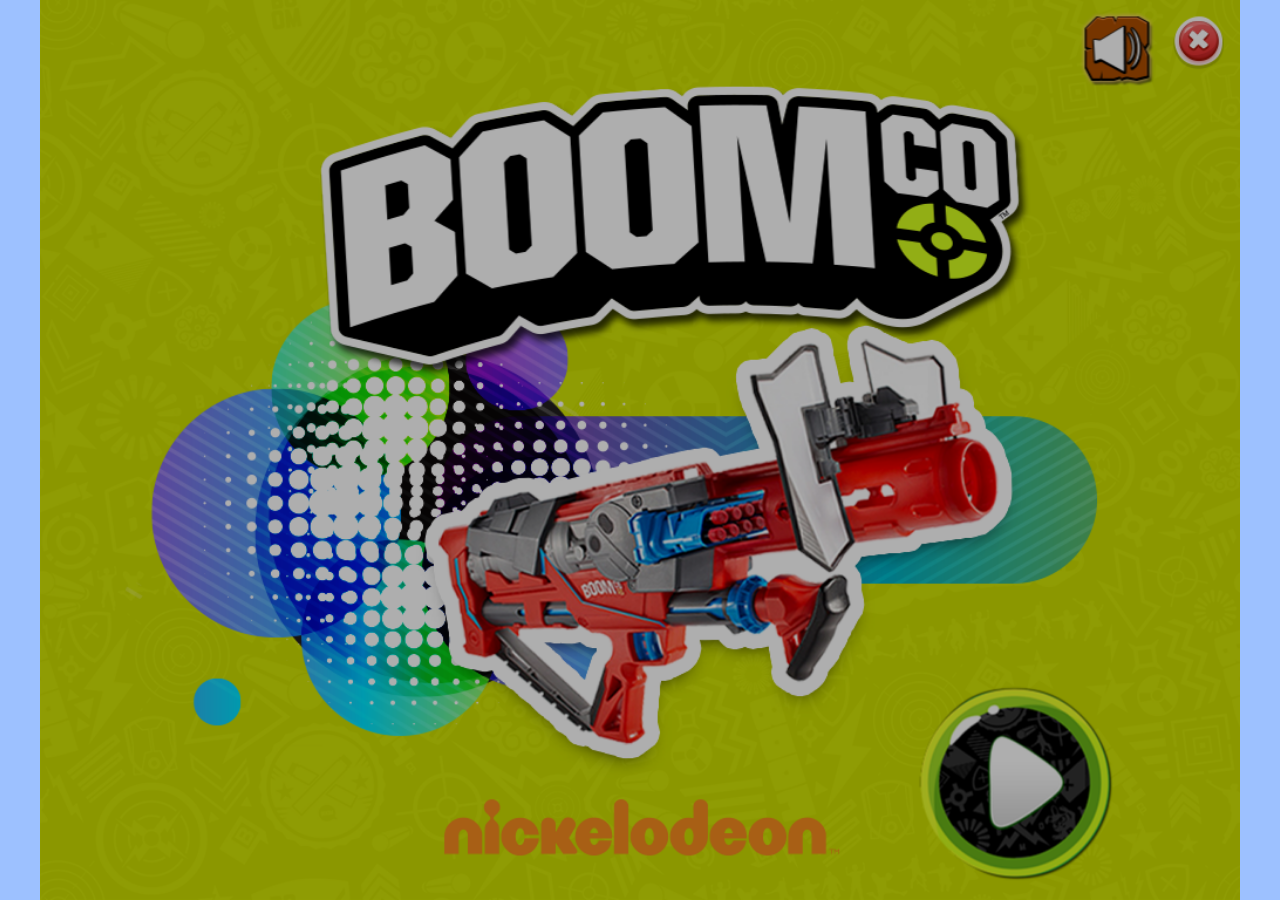
==== index.html @ 60ee955b "Gh-pages preparation" ====
<!DOCTYPE html>
<html>
    <head>
        <title></title>
        <link rel="stylesheet" href="css/reset.css" type="text/css">
        <link rel="stylesheet" href="css/main.css" type="text/css">
        <meta http-equiv="Content-Type" content="text/html; charset=UTF-8">

        <meta name="viewport" content="width=device-width, user-scalable=no, initial-scale=1.0, minimum-scale=1.0, maximum-scale=1.0" />
	<meta name="msapplication-tap-highlight" content="no"/>

        <script type="text/javascript" src="js/jquery-2.0.3.min.js"></script>
        <script type="text/javascript" src="js/createjs-2014.12.12.min.js"></script>
        <script type="text/javascript" src="js/ctl_utils.js"></script>
        <script type="text/javascript" src="js/sprite_lib.js"></script>
        <script type="text/javascript" src="js/settings.js"></script>
        <script type="text/javascript" src="js/CLang.js"></script>
        <script type="text/javascript" src="js/CPreloader.js"></script>
        <script type="text/javascript" src="js/CMain.js"></script>
        <script type="text/javascript" src="js/CTextButton.js"></script>
        <script type="text/javascript" src="js/CToggle.js"></script>
        <script type="text/javascript" src="js/CGfxButton.js"></script>
        <script type="text/javascript" src="js/CMenu.js"></script>
        <script type="text/javascript" src="js/CGame.js"></script>
        <script type="text/javascript" src="js/CInterface.js"></script>
        <script type="text/javascript" src="js/CHelpPanel.js"></script>
        <script type="text/javascript" src="js/CEndPanel.js"></script>
	<script type="text/javascript" src="js/CDuck.js"></script>
	<script type="text/javascript" src="js/CScope.js"></script>
	<script type="text/javascript" src="js/CScoreText.js"></script>
    <script src="https://cdn.firebase.com/js/client/2.2.7/firebase.js"></script>
    <script type="text/javascript" src="js/ranking.js"></script>
        
    </head>
    <body ondragstart="return false;" ondrop="return false;" >
	<div style="position: fixed; background-color: transparent; top: 0px; left: 0px; width: 100%; height: 100%"></div>
          <script>
            $(document).ready(function(){
                     var oMain = new CMain({
                                            scope_accelleration:2,    //SCOPE ACCELLERATION
											scope_friction:0.85,      //SCOPE FRICTION
											max_scope_speed:40,       //MAXIMUM SCOPE SPEED
											num_bullets:3,            //NUMBER OF PLAYER BULLETS FOR EACH SHOT LEVEL
											hit_score: 100,           //POINTS GAINED WHEN DUCK IS HITTEN
											bonus_time:4000,          //BONUS TIME IN MILLISECONDS
											lives:4,                  //NUMBER OF PLAYER LIVES
											duck_increase_speed: 0.5, //INCREASE THIS VALUE TO SPEED UP DUCKS AFTER EACH LEVEL SHOT
											duck_occurence: [ 1,  //NUMBER OF DUCKS IN SHOT 1
															  1,  //NUMBER OF DUCKS IN SHOT 2
															  1,  //NUMBER OF DUCKS IN SHOT 3
															  1,  //NUMBER OF DUCKS IN SHOT 4
															  1,  //NUMBER OF DUCKS IN SHOT 5
															  2,  //NUMBER OF DUCKS IN SHOT 6
															  2,  //NUMBER OF DUCKS IN SHOT 7
															  2,  //NUMBER OF DUCKS IN SHOT 8
															  2,  //NUMBER OF DUCKS IN SHOT 9
															  3   //NUMBER OF DUCKS IN SHOT 10
																  //ADD NEW DUCK OCCURENCE HERE IF YOU NEED...
															]
                                           });
                      
                     $(oMain).on("game_start", function(evt) {
                             //alert("game_start");
                     });

                     $(oMain).on("save_score", function(evt,iScore) {
                             //alert("iScore: "+iScore);
                     });

                     $(oMain).on("restart", function(evt) {
                             //alert("restart");
                     });
           });

        </script>
        <canvas id="canvas" class='ani_hack' width="1024" height="768"> </canvas>

    </body>
</html>
---- css/main.css ----
/* 
    Document   : main.css
    Created on : 19-nov-2013, 15.47.44
    Author     : Biagio Iannuzzi
    Description:
        Purpose of the stylesheet follows.
*/

root { 
    display: block;
}

body{
    background-color: #9dc1ff;
    background-repeat: repeat-x;
    background-position: top;
    background-image: url(../sprites/bg_tile.jpg);    
}

* {
    user-select: none;
    -khtml-user-select: none;
    -o-user-select: none;
    -moz-user-select: -moz-none;
    -webkit-user-select: none;
}

::selection { background: transparent;color:inherit; }
::-moz-selection { background: transparent;color:inherit; }

#canvas{
    width:768px;
    height: 1024px;
    
    position: absolute;
    
    
}

canvas {
    image-rendering: optimizeSpeed;
    image-rendering:-o-crisp-edges;
    image-rendering:-webkit-optimize-contrast;
    -ms-interpolation-mode: nearest-neighbor;
	-ms-touch-action: none;
}

.ani_hack{
    -webkit-perspective: 1000;
    -webkit-backface-visibility: hidden;
    
    -webkit-touch-callout: none;
    -webkit-user-select: none;
    -khtml-user-select: none;
    -moz-user-select: none;
    -ms-user-select: none;
    user-select: none;
    outline: none;
    -webkit-tap-highlight-color: transparent; /* mobile webkit */
}

/***************FONTS*******************/

@font-face {
  font-family: 'ComicSansMS-Bold';
  src: url('ComicSansMS-Bold.eot?#iefix') format('embedded-opentype'),  url('ComicSansMS-Bold.woff') format('woff'), url('ComicSansMS-Bold.ttf')  format('truetype'), url('ComicSansMS-Bold.svg#ComicSansMS-Bold') format('svg');
  font-weight: normal;
  font-style: normal;
}

@font-face {
    font-family: 'walibi0615bold';
    src: url('walibi-holland-webfont.eot');
    src: url('walibi-holland-webfont.eot?#iefix') format('embedded-opentype'),
         url('walibi-holland-webfont.woff2') format('woff2'),
         url('walibi-holland-webfont.woff') format('woff'),
         url('walibi-holland-webfont.ttf') format('truetype'),
         url('walibi-holland-webfont.svg#walibi0615bold') format('svg');
    font-weight: normal;
    font-style: normal;

}
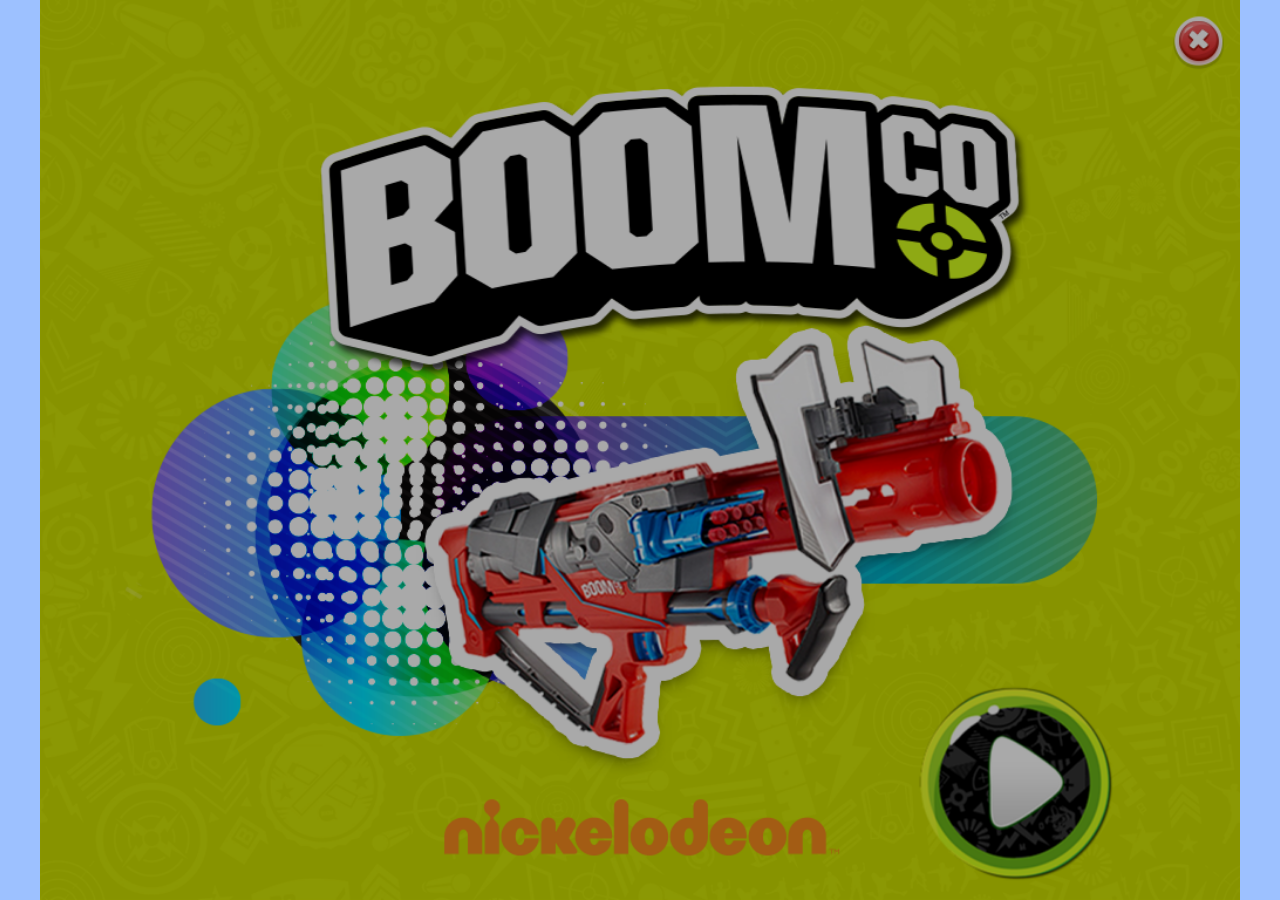
==== commit d16cd362: "Game mechanics: 4 bullets, more interesting difficulty curve" ====
--- a/index.html
+++ b/index.html
@@ -28,6 +28,7 @@
 	<script type="text/javascript" src="js/CDuck.js"></script>
 	<script type="text/javascript" src="js/CScope.js"></script>
 	<script type="text/javascript" src="js/CScoreText.js"></script>
+
     <script src="https://cdn.firebase.com/js/client/2.2.7/firebase.js"></script>
     <script type="text/javascript" src="js/ranking.js"></script>
         
@@ -40,21 +41,24 @@
                                             scope_accelleration:2,    //SCOPE ACCELLERATION
 											scope_friction:0.85,      //SCOPE FRICTION
 											max_scope_speed:40,       //MAXIMUM SCOPE SPEED
-											num_bullets:3,            //NUMBER OF PLAYER BULLETS FOR EACH SHOT LEVEL
+											num_bullets:4,            //NUMBER OF PLAYER BULLETS FOR EACH SHOT LEVEL
 											hit_score: 100,           //POINTS GAINED WHEN DUCK IS HITTEN
 											bonus_time:4000,          //BONUS TIME IN MILLISECONDS
 											lives:4,                  //NUMBER OF PLAYER LIVES
-											duck_increase_speed: 0.5, //INCREASE THIS VALUE TO SPEED UP DUCKS AFTER EACH LEVEL SHOT
+											duck_increase_speed: 0.6, //INCREASE THIS VALUE TO SPEED UP DUCKS AFTER EACH LEVEL SHOT
 											duck_occurence: [ 1,  //NUMBER OF DUCKS IN SHOT 1
 															  1,  //NUMBER OF DUCKS IN SHOT 2
-															  1,  //NUMBER OF DUCKS IN SHOT 3
+															  2,  //NUMBER OF DUCKS IN SHOT 3
 															  1,  //NUMBER OF DUCKS IN SHOT 4
-															  1,  //NUMBER OF DUCKS IN SHOT 5
+															  3,  //NUMBER OF DUCKS IN SHOT 5
 															  2,  //NUMBER OF DUCKS IN SHOT 6
-															  2,  //NUMBER OF DUCKS IN SHOT 7
-															  2,  //NUMBER OF DUCKS IN SHOT 8
+															  1,  //NUMBER OF DUCKS IN SHOT 7
+															  3,  //NUMBER OF DUCKS IN SHOT 8
 															  2,  //NUMBER OF DUCKS IN SHOT 9
-															  3   //NUMBER OF DUCKS IN SHOT 10
+															  3,   //NUMBER OF DUCKS IN SHOT 10
+                                                              1,
+                                                              1,
+                                                              4,
 																  //ADD NEW DUCK OCCURENCE HERE IF YOU NEED...
 															]
                                            });
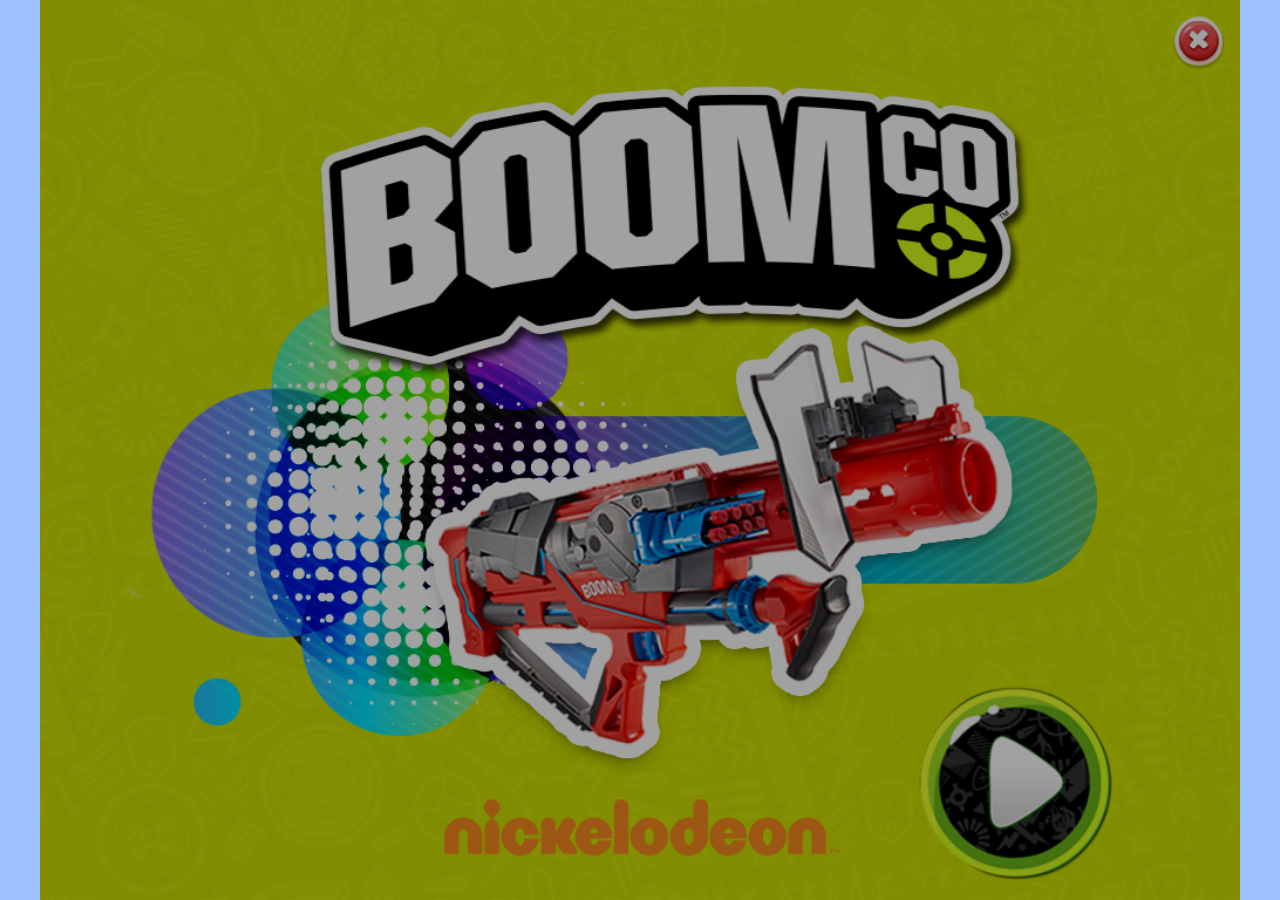
==== commit b225b5de: "Implemented popup, save name" ====
--- a/index.html
+++ b/index.html
@@ -4,6 +4,8 @@
         <title></title>
         <link rel="stylesheet" href="css/reset.css" type="text/css">
         <link rel="stylesheet" href="css/main.css" type="text/css">
+        <link rel="stylesheet" href="css/vex.css" type="text/css">
+        <link rel="stylesheet" href="css/vex-theme-flat-attack.css" type="text/css">
         <meta http-equiv="Content-Type" content="text/html; charset=UTF-8">
 
         <meta name="viewport" content="width=device-width, user-scalable=no, initial-scale=1.0, minimum-scale=1.0, maximum-scale=1.0" />
@@ -11,6 +13,10 @@
 
         <script type="text/javascript" src="js/jquery-2.0.3.min.js"></script>
         <script type="text/javascript" src="js/createjs-2014.12.12.min.js"></script>
+        <script type="text/javascript" src="js/vex.js"></script>
+        <script type="text/javascript" src="js/vex.dialog.min.js"></script>
+        <script>vex.defaultOptions.className = 'vex-theme-flat-attack';</script>
+
         <script type="text/javascript" src="js/ctl_utils.js"></script>
         <script type="text/javascript" src="js/sprite_lib.js"></script>
         <script type="text/javascript" src="js/settings.js"></script>
--- a/css/vex.css
+++ b/css/vex.css
@@ -0,0 +1,335 @@
+@keyframes vex-fadein {
+  /* line 9, ../sass/_keyframes.sass */
+  0% {
+    opacity: 0;
+  }
+
+  /* line 11, ../sass/_keyframes.sass */
+  100% {
+    opacity: 1;
+  }
+}
+
+@-webkit-keyframes vex-fadein {
+  /* line 9, ../sass/_keyframes.sass */
+  0% {
+    opacity: 0;
+  }
+
+  /* line 11, ../sass/_keyframes.sass */
+  100% {
+    opacity: 1;
+  }
+}
+
+@-moz-keyframes vex-fadein {
+  /* line 9, ../sass/_keyframes.sass */
+  0% {
+    opacity: 0;
+  }
+
+  /* line 11, ../sass/_keyframes.sass */
+  100% {
+    opacity: 1;
+  }
+}
+
+@-ms-keyframes vex-fadein {
+  /* line 9, ../sass/_keyframes.sass */
+  0% {
+    opacity: 0;
+  }
+
+  /* line 11, ../sass/_keyframes.sass */
+  100% {
+    opacity: 1;
+  }
+}
+
+@-o-keyframes vex-fadein {
+  /* line 9, ../sass/_keyframes.sass */
+  0% {
+    opacity: 0;
+  }
+
+  /* line 11, ../sass/_keyframes.sass */
+  100% {
+    opacity: 1;
+  }
+}
+
+@keyframes vex-fadeout {
+  /* line 16, ../sass/_keyframes.sass */
+  0% {
+    opacity: 1;
+  }
+
+  /* line 18, ../sass/_keyframes.sass */
+  100% {
+    opacity: 0;
+  }
+}
+
+@-webkit-keyframes vex-fadeout {
+  /* line 16, ../sass/_keyframes.sass */
+  0% {
+    opacity: 1;
+  }
+
+  /* line 18, ../sass/_keyframes.sass */
+  100% {
+    opacity: 0;
+  }
+}
+
+@-moz-keyframes vex-fadeout {
+  /* line 16, ../sass/_keyframes.sass */
+  0% {
+    opacity: 1;
+  }
+
+  /* line 18, ../sass/_keyframes.sass */
+  100% {
+    opacity: 0;
+  }
+}
+
+@-ms-keyframes vex-fadeout {
+  /* line 16, ../sass/_keyframes.sass */
+  0% {
+    opacity: 1;
+  }
+
+  /* line 18, ../sass/_keyframes.sass */
+  100% {
+    opacity: 0;
+  }
+}
+
+@-o-keyframes vex-fadeout {
+  /* line 16, ../sass/_keyframes.sass */
+  0% {
+    opacity: 1;
+  }
+
+  /* line 18, ../sass/_keyframes.sass */
+  100% {
+    opacity: 0;
+  }
+}
+
+@keyframes vex-rotation {
+  /* line 127, ../sass/_keyframes.sass */
+  0% {
+    transform: rotate(0deg);
+    -webkit-transform: rotate(0deg);
+    -moz-transform: rotate(0deg);
+    -ms-transform: rotate(0deg);
+    -o-transform: rotate(0deg);
+  }
+
+  /* line 129, ../sass/_keyframes.sass */
+  100% {
+    transform: rotate(359deg);
+    -webkit-transform: rotate(359deg);
+    -moz-transform: rotate(359deg);
+    -ms-transform: rotate(359deg);
+    -o-transform: rotate(359deg);
+  }
+}
+
+@-webkit-keyframes vex-rotation {
+  /* line 127, ../sass/_keyframes.sass */
+  0% {
+    transform: rotate(0deg);
+    -webkit-transform: rotate(0deg);
+    -moz-transform: rotate(0deg);
+    -ms-transform: rotate(0deg);
+    -o-transform: rotate(0deg);
+  }
+
+  /* line 129, ../sass/_keyframes.sass */
+  100% {
+    transform: rotate(359deg);
+    -webkit-transform: rotate(359deg);
+    -moz-transform: rotate(359deg);
+    -ms-transform: rotate(359deg);
+    -o-transform: rotate(359deg);
+  }
+}
+
+@-moz-keyframes vex-rotation {
+  /* line 127, ../sass/_keyframes.sass */
+  0% {
+    transform: rotate(0deg);
+    -webkit-transform: rotate(0deg);
+    -moz-transform: rotate(0deg);
+    -ms-transform: rotate(0deg);
+    -o-transform: rotate(0deg);
+  }
+
+  /* line 129, ../sass/_keyframes.sass */
+  100% {
+    transform: rotate(359deg);
+    -webkit-transform: rotate(359deg);
+    -moz-transform: rotate(359deg);
+    -ms-transform: rotate(359deg);
+    -o-transform: rotate(359deg);
+  }
+}
+
+@-ms-keyframes vex-rotation {
+  /* line 127, ../sass/_keyframes.sass */
+  0% {
+    transform: rotate(0deg);
+    -webkit-transform: rotate(0deg);
+    -moz-transform: rotate(0deg);
+    -ms-transform: rotate(0deg);
+    -o-transform: rotate(0deg);
+  }
+
+  /* line 129, ../sass/_keyframes.sass */
+  100% {
+    transform: rotate(359deg);
+    -webkit-transform: rotate(359deg);
+    -moz-transform: rotate(359deg);
+    -ms-transform: rotate(359deg);
+    -o-transform: rotate(359deg);
+  }
+}
+
+@-o-keyframes vex-rotation {
+  /* line 127, ../sass/_keyframes.sass */
+  0% {
+    transform: rotate(0deg);
+    -webkit-transform: rotate(0deg);
+    -moz-transform: rotate(0deg);
+    -ms-transform: rotate(0deg);
+    -o-transform: rotate(0deg);
+  }
+
+  /* line 129, ../sass/_keyframes.sass */
+  100% {
+    transform: rotate(359deg);
+    -webkit-transform: rotate(359deg);
+    -moz-transform: rotate(359deg);
+    -ms-transform: rotate(359deg);
+    -o-transform: rotate(359deg);
+  }
+}
+
+/* line 11, ../sass/vex.sass */
+.vex, .vex *, .vex *:before, .vex *:after {
+  -webkit-box-sizing: border-box;
+  -moz-box-sizing: border-box;
+  box-sizing: border-box;
+}
+
+/* line 14, ../sass/vex.sass */
+.vex {
+  position: fixed;
+  overflow: auto;
+  -webkit-overflow-scrolling: touch;
+  z-index: 1111;
+  top: 0;
+  right: 0;
+  bottom: 0;
+  left: 0;
+}
+
+/* line 25, ../sass/vex.sass */
+.vex-overlay {
+  background: black;
+  filter: alpha(opacity=40);
+  -ms-filter: "progid:DXImageTransform.Microsoft.Alpha(Opacity=40)";
+}
+
+/* line 30, ../sass/vex.sass */
+.vex-overlay {
+  animation: vex-fadein 0.5s;
+  -webkit-animation: vex-fadein 0.5s;
+  -moz-animation: vex-fadein 0.5s;
+  -ms-animation: vex-fadein 0.5s;
+  -o-animation: vex-fadein 0.5s;
+  -webkit-backface-visibility: hidden;
+  position: fixed;
+  background: rgba(0, 0, 0, 0.4);
+  top: 0;
+  right: 0;
+  bottom: 0;
+  left: 0;
+}
+/* line 39, ../sass/vex.sass */
+.vex.vex-closing .vex-overlay {
+  animation: vex-fadeout 0.5s;
+  -webkit-animation: vex-fadeout 0.5s;
+  -moz-animation: vex-fadeout 0.5s;
+  -ms-animation: vex-fadeout 0.5s;
+  -o-animation: vex-fadeout 0.5s;
+  -webkit-backface-visibility: hidden;
+}
+
+/* line 42, ../sass/vex.sass */
+.vex-content {
+  animation: vex-fadein 0.5s;
+  -webkit-animation: vex-fadein 0.5s;
+  -moz-animation: vex-fadein 0.5s;
+  -ms-animation: vex-fadein 0.5s;
+  -o-animation: vex-fadein 0.5s;
+  -webkit-backface-visibility: hidden;
+  background: white;
+}
+/* line 46, ../sass/vex.sass */
+.vex.vex-closing .vex-content {
+  animation: vex-fadeout 0.5s;
+  -webkit-animation: vex-fadeout 0.5s;
+  -moz-animation: vex-fadeout 0.5s;
+  -ms-animation: vex-fadeout 0.5s;
+  -o-animation: vex-fadeout 0.5s;
+  -webkit-backface-visibility: hidden;
+}
+
+/* line 49, ../sass/vex.sass */
+.vex-close:before {
+  font-family: Arial, sans-serif;
+  content: "\00D7";
+}
+
+/* line 53, ../sass/vex.sass */
+.vex-dialog-form {
+  margin: 0;
+}
+
+/* line 56, ../sass/vex.sass */
+.vex-dialog-button {
+  -webkit-appearance: none;
+  cursor: pointer;
+}
+
+/* line 60, ../sass/vex.sass */
+.vex-loading-spinner {
+  animation: vex-rotation 0.7s linear infinite;
+  -webkit-animation: vex-rotation 0.7s linear infinite;
+  -moz-animation: vex-rotation 0.7s linear infinite;
+  -ms-animation: vex-rotation 0.7s linear infinite;
+  -o-animation: vex-rotation 0.7s linear infinite;
+  -webkit-backface-visibility: hidden;
+  -webkit-box-shadow: 0 0 1em rgba(0, 0, 0, 0.1);
+  -moz-box-shadow: 0 0 1em rgba(0, 0, 0, 0.1);
+  box-shadow: 0 0 1em rgba(0, 0, 0, 0.1);
+  position: fixed;
+  z-index: 1112;
+  margin: auto;
+  top: 0;
+  right: 0;
+  bottom: 0;
+  left: 0;
+  height: 2em;
+  width: 2em;
+  background: white;
+}
+
+/* line 76, ../sass/vex.sass */
+body.vex-open {
+  overflow: hidden;
+}
--- a/css/vex-theme-flat-attack.css
+++ b/css/vex-theme-flat-attack.css
@@ -0,0 +1,461 @@
+@keyframes vex-flipin-horizontal {
+  /* line 107, ../sass/_keyframes.sass */
+  0% {
+    opacity: 0;
+    transform: rotateY(-90deg);
+    -webkit-transform: rotateY(-90deg);
+    -moz-transform: rotateY(-90deg);
+    -ms-transform: rotateY(-90deg);
+    -o-transform: rotateY(-90deg);
+  }
+
+  /* line 110, ../sass/_keyframes.sass */
+  100% {
+    opacity: 1;
+    transform: rotateY(0deg);
+    -webkit-transform: rotateY(0deg);
+    -moz-transform: rotateY(0deg);
+    -ms-transform: rotateY(0deg);
+    -o-transform: rotateY(0deg);
+  }
+}
+
+@-webkit-keyframes vex-flipin-horizontal {
+  /* line 107, ../sass/_keyframes.sass */
+  0% {
+    opacity: 0;
+    transform: rotateY(-90deg);
+    -webkit-transform: rotateY(-90deg);
+    -moz-transform: rotateY(-90deg);
+    -ms-transform: rotateY(-90deg);
+    -o-transform: rotateY(-90deg);
+  }
+
+  /* line 110, ../sass/_keyframes.sass */
+  100% {
+    opacity: 1;
+    transform: rotateY(0deg);
+    -webkit-transform: rotateY(0deg);
+    -moz-transform: rotateY(0deg);
+    -ms-transform: rotateY(0deg);
+    -o-transform: rotateY(0deg);
+  }
+}
+
+@-moz-keyframes vex-flipin-horizontal {
+  /* line 107, ../sass/_keyframes.sass */
+  0% {
+    opacity: 0;
+    transform: rotateY(-90deg);
+    -webkit-transform: rotateY(-90deg);
+    -moz-transform: rotateY(-90deg);
+    -ms-transform: rotateY(-90deg);
+    -o-transform: rotateY(-90deg);
+  }
+
+  /* line 110, ../sass/_keyframes.sass */
+  100% {
+    opacity: 1;
+    transform: rotateY(0deg);
+    -webkit-transform: rotateY(0deg);
+    -moz-transform: rotateY(0deg);
+    -ms-transform: rotateY(0deg);
+    -o-transform: rotateY(0deg);
+  }
+}
+
+@-ms-keyframes vex-flipin-horizontal {
+  /* line 107, ../sass/_keyframes.sass */
+  0% {
+    opacity: 0;
+    transform: rotateY(-90deg);
+    -webkit-transform: rotateY(-90deg);
+    -moz-transform: rotateY(-90deg);
+    -ms-transform: rotateY(-90deg);
+    -o-transform: rotateY(-90deg);
+  }
+
+  /* line 110, ../sass/_keyframes.sass */
+  100% {
+    opacity: 1;
+    transform: rotateY(0deg);
+    -webkit-transform: rotateY(0deg);
+    -moz-transform: rotateY(0deg);
+    -ms-transform: rotateY(0deg);
+    -o-transform: rotateY(0deg);
+  }
+}
+
+@-o-keyframes vex-flipin-horizontal {
+  /* line 107, ../sass/_keyframes.sass */
+  0% {
+    opacity: 0;
+    transform: rotateY(-90deg);
+    -webkit-transform: rotateY(-90deg);
+    -moz-transform: rotateY(-90deg);
+    -ms-transform: rotateY(-90deg);
+    -o-transform: rotateY(-90deg);
+  }
+
+  /* line 110, ../sass/_keyframes.sass */
+  100% {
+    opacity: 1;
+    transform: rotateY(0deg);
+    -webkit-transform: rotateY(0deg);
+    -moz-transform: rotateY(0deg);
+    -ms-transform: rotateY(0deg);
+    -o-transform: rotateY(0deg);
+  }
+}
+
+@keyframes vex-flipout-horizontal {
+  /* line 116, ../sass/_keyframes.sass */
+  0% {
+    opacity: 1;
+    transform: rotateY(0deg);
+    -webkit-transform: rotateY(0deg);
+    -moz-transform: rotateY(0deg);
+    -ms-transform: rotateY(0deg);
+    -o-transform: rotateY(0deg);
+  }
+
+  /* line 119, ../sass/_keyframes.sass */
+  100% {
+    opacity: 0;
+    transform: rotateY(90deg);
+    -webkit-transform: rotateY(90deg);
+    -moz-transform: rotateY(90deg);
+    -ms-transform: rotateY(90deg);
+    -o-transform: rotateY(90deg);
+  }
+}
+
+@-webkit-keyframes vex-flipout-horizontal {
+  /* line 116, ../sass/_keyframes.sass */
+  0% {
+    opacity: 1;
+    transform: rotateY(0deg);
+    -webkit-transform: rotateY(0deg);
+    -moz-transform: rotateY(0deg);
+    -ms-transform: rotateY(0deg);
+    -o-transform: rotateY(0deg);
+  }
+
+  /* line 119, ../sass/_keyframes.sass */
+  100% {
+    opacity: 0;
+    transform: rotateY(90deg);
+    -webkit-transform: rotateY(90deg);
+    -moz-transform: rotateY(90deg);
+    -ms-transform: rotateY(90deg);
+    -o-transform: rotateY(90deg);
+  }
+}
+
+@-moz-keyframes vex-flipout-horizontal {
+  /* line 116, ../sass/_keyframes.sass */
+  0% {
+    opacity: 1;
+    transform: rotateY(0deg);
+    -webkit-transform: rotateY(0deg);
+    -moz-transform: rotateY(0deg);
+    -ms-transform: rotateY(0deg);
+    -o-transform: rotateY(0deg);
+  }
+
+  /* line 119, ../sass/_keyframes.sass */
+  100% {
+    opacity: 0;
+    transform: rotateY(90deg);
+    -webkit-transform: rotateY(90deg);
+    -moz-transform: rotateY(90deg);
+    -ms-transform: rotateY(90deg);
+    -o-transform: rotateY(90deg);
+  }
+}
+
+@-ms-keyframes vex-flipout-horizontal {
+  /* line 116, ../sass/_keyframes.sass */
+  0% {
+    opacity: 1;
+    transform: rotateY(0deg);
+    -webkit-transform: rotateY(0deg);
+    -moz-transform: rotateY(0deg);
+    -ms-transform: rotateY(0deg);
+    -o-transform: rotateY(0deg);
+  }
+
+  /* line 119, ../sass/_keyframes.sass */
+  100% {
+    opacity: 0;
+    transform: rotateY(90deg);
+    -webkit-transform: rotateY(90deg);
+    -moz-transform: rotateY(90deg);
+    -ms-transform: rotateY(90deg);
+    -o-transform: rotateY(90deg);
+  }
+}
+
+@-o-keyframes vex-flipout-horizontal {
+  /* line 116, ../sass/_keyframes.sass */
+  0% {
+    opacity: 1;
+    transform: rotateY(0deg);
+    -webkit-transform: rotateY(0deg);
+    -moz-transform: rotateY(0deg);
+    -ms-transform: rotateY(0deg);
+    -o-transform: rotateY(0deg);
+  }
+
+  /* line 119, ../sass/_keyframes.sass */
+  100% {
+    opacity: 0;
+    transform: rotateY(90deg);
+    -webkit-transform: rotateY(90deg);
+    -moz-transform: rotateY(90deg);
+    -ms-transform: rotateY(90deg);
+    -o-transform: rotateY(90deg);
+  }
+}
+
+/* line 31, ../sass/vex-theme-flat-attack.sass */
+.vex.vex-theme-flat-attack {
+  -webkit-perspective: 1300px;
+  -moz-perspective: 1300px;
+  -ms-perspective: 1300px;
+  -o-perspective: 1300px;
+  perspective: 1300px;
+  -webkit-perspective-origin: 50% 150px;
+  -moz-perspective-origin: 50% 150px;
+  -ms-perspective-origin: 50% 150px;
+  -o-perspective-origin: 50% 150px;
+  perspective-origin: 50% 150px;
+  padding-top: 100px;
+  padding-bottom: 100px;
+  font-size: 1.5em;
+}
+/* line 38, ../sass/vex-theme-flat-attack.sass */
+.vex.vex-theme-flat-attack.vex-closing .vex-content {
+  animation: vex-flipout-horizontal 0.5s;
+  -webkit-animation: vex-flipout-horizontal 0.5s;
+  -moz-animation: vex-flipout-horizontal 0.5s;
+  -ms-animation: vex-flipout-horizontal 0.5s;
+  -o-animation: vex-flipout-horizontal 0.5s;
+  -webkit-backface-visibility: hidden;
+}
+/* line 41, ../sass/vex-theme-flat-attack.sass */
+.vex.vex-theme-flat-attack .vex-content {
+  -webkit-transform-style: preserve-3d;
+  -moz-transform-style: preserve-3d;
+  transform-style: preserve-3d;
+  animation: vex-flipin-horizontal 0.5s;
+  -webkit-animation: vex-flipin-horizontal 0.5s;
+  -moz-animation: vex-flipin-horizontal 0.5s;
+  -ms-animation: vex-flipin-horizontal 0.5s;
+  -o-animation: vex-flipin-horizontal 0.5s;
+  -webkit-backface-visibility: hidden;
+}
+/* line 45, ../sass/vex-theme-flat-attack.sass */
+.vex.vex-theme-flat-attack .vex-content {
+  font-family: "Helvetica Neue", sans-serif;
+  font-weight: 200;
+  background: white;
+  color: #444444;
+  padding: 2em 2em 3em 2em;
+  line-height: 1.5em;
+  position: relative;
+  margin: 0 auto;
+  max-width: 100%;
+  width: 600px;
+}
+/* line 57, ../sass/vex-theme-flat-attack.sass */
+.vex.vex-theme-flat-attack .vex-content h1, .vex.vex-theme-flat-attack .vex-content h2, .vex.vex-theme-flat-attack .vex-content h3, .vex.vex-theme-flat-attack .vex-content h4, .vex.vex-theme-flat-attack .vex-content h5, .vex.vex-theme-flat-attack .vex-content h6, .vex.vex-theme-flat-attack .vex-content p, .vex.vex-theme-flat-attack .vex-content ul, .vex.vex-theme-flat-attack .vex-content li {
+  color: inherit;
+}
+/* line 60, ../sass/vex-theme-flat-attack.sass */
+.vex.vex-theme-flat-attack .vex-close {
+  position: absolute;
+  top: 0;
+  right: 0;
+  cursor: pointer;
+}
+/* line 66, ../sass/vex-theme-flat-attack.sass */
+.vex.vex-theme-flat-attack .vex-close:before {
+  font-family: "Helvetica Neue", sans-serif;
+  font-weight: 100;
+  line-height: 1px;
+  padding-top: 0.5em;
+  display: block;
+  font-size: 2em;
+  text-indent: 1px;
+  overflow: hidden;
+  height: 1.25em;
+  width: 1.25em;
+  text-align: center;
+  top: 0;
+  right: 0;
+  color: white;
+  background: #666666;
+}
+/* line 85, ../sass/vex-theme-flat-attack.sass */
+.vex.vex-theme-flat-attack .vex-dialog-form .vex-dialog-message {
+  margin-bottom: 0.5em;
+}
+/* line 88, ../sass/vex-theme-flat-attack.sass */
+.vex.vex-theme-flat-attack .vex-dialog-form .vex-dialog-input {
+  margin-bottom: 0.5em;
+}
+/* line 91, ../sass/vex-theme-flat-attack.sass */
+.vex.vex-theme-flat-attack .vex-dialog-form .vex-dialog-input textarea, .vex.vex-theme-flat-attack .vex-dialog-form .vex-dialog-input input[type="date"], .vex.vex-theme-flat-attack .vex-dialog-form .vex-dialog-input input[type="datetime"], .vex.vex-theme-flat-attack .vex-dialog-form .vex-dialog-input input[type="datetime-local"], .vex.vex-theme-flat-attack .vex-dialog-form .vex-dialog-input input[type="email"], .vex.vex-theme-flat-attack .vex-dialog-form .vex-dialog-input input[type="month"], .vex.vex-theme-flat-attack .vex-dialog-form .vex-dialog-input input[type="number"], .vex.vex-theme-flat-attack .vex-dialog-form .vex-dialog-input input[type="password"], .vex.vex-theme-flat-attack .vex-dialog-form .vex-dialog-input input[type="search"], .vex.vex-theme-flat-attack .vex-dialog-form .vex-dialog-input input[type="tel"], .vex.vex-theme-flat-attack .vex-dialog-form .vex-dialog-input input[type="text"], .vex.vex-theme-flat-attack .vex-dialog-form .vex-dialog-input input[type="time"], .vex.vex-theme-flat-attack .vex-dialog-form .vex-dialog-input input[type="url"], .vex.vex-theme-flat-attack .vex-dialog-form .vex-dialog-input input[type="week"] {
+  -webkit-border-radius: 3px;
+  -moz-border-radius: 3px;
+  -ms-border-radius: 3px;
+  -o-border-radius: 3px;
+  border-radius: 3px;
+  background: #f0f0f0;
+  width: 100%;
+  padding: 0.25em 0.67em;
+  border: 0;
+  font-family: inherit;
+  font-weight: inherit;
+  font-size: inherit;
+  min-height: 2.5em;
+  margin: 0 0 0.25em;
+}
+/* line 103, ../sass/vex-theme-flat-attack.sass */
+.vex.vex-theme-flat-attack .vex-dialog-form .vex-dialog-input textarea:focus, .vex.vex-theme-flat-attack .vex-dialog-form .vex-dialog-input input[type="date"]:focus, .vex.vex-theme-flat-attack .vex-dialog-form .vex-dialog-input input[type="datetime"]:focus, .vex.vex-theme-flat-attack .vex-dialog-form .vex-dialog-input input[type="datetime-local"]:focus, .vex.vex-theme-flat-attack .vex-dialog-form .vex-dialog-input input[type="email"]:focus, .vex.vex-theme-flat-attack .vex-dialog-form .vex-dialog-input input[type="month"]:focus, .vex.vex-theme-flat-attack .vex-dialog-form .vex-dialog-input input[type="number"]:focus, .vex.vex-theme-flat-attack .vex-dialog-form .vex-dialog-input input[type="password"]:focus, .vex.vex-theme-flat-attack .vex-dialog-form .vex-dialog-input input[type="search"]:focus, .vex.vex-theme-flat-attack .vex-dialog-form .vex-dialog-input input[type="tel"]:focus, .vex.vex-theme-flat-attack .vex-dialog-form .vex-dialog-input input[type="text"]:focus, .vex.vex-theme-flat-attack .vex-dialog-form .vex-dialog-input input[type="time"]:focus, .vex.vex-theme-flat-attack .vex-dialog-form .vex-dialog-input input[type="url"]:focus, .vex.vex-theme-flat-attack .vex-dialog-form .vex-dialog-input input[type="week"]:focus {
+  -webkit-box-shadow: inset 0 0 0 2px #666666;
+  -moz-box-shadow: inset 0 0 0 2px #666666;
+  box-shadow: inset 0 0 0 2px #666666;
+  outline: none;
+}
+/* line 107, ../sass/vex-theme-flat-attack.sass */
+.vex.vex-theme-flat-attack .vex-dialog-form .vex-dialog-buttons {
+  *zoom: 1;
+  padding-top: 1em;
+  margin-bottom: -3em;
+  margin-left: -2em;
+  margin-right: -2em;
+}
+/* line 38, ../../../../../.rvm/gems/ruby-1.9.3-p194/gems/compass-0.12.2/frameworks/compass/stylesheets/compass/utilities/general/_clearfix.scss */
+.vex.vex-theme-flat-attack .vex-dialog-form .vex-dialog-buttons:after {
+  content: "";
+  display: table;
+  clear: both;
+}
+/* line 114, ../sass/vex-theme-flat-attack.sass */
+.vex.vex-theme-flat-attack .vex-dialog-button {
+  -webkit-border-radius: 0;
+  -moz-border-radius: 0;
+  -ms-border-radius: 0;
+  -o-border-radius: 0;
+  border-radius: 0;
+  border: 0;
+  margin: 0;
+  float: right;
+  padding: 0.5em 1em;
+  font-size: 1.13em;
+  text-transform: uppercase;
+  font-weight: 200;
+  letter-spacing: 0.1em;
+  line-height: 1em;
+  font-family: inherit;
+}
+/* line 127, ../sass/vex-theme-flat-attack.sass */
+.vex.vex-theme-flat-attack .vex-dialog-button.vex-last {
+  margin-left: 0;
+}
+/* line 130, ../sass/vex-theme-flat-attack.sass */
+.vex.vex-theme-flat-attack .vex-dialog-button:focus {
+  outline: none;
+}
+/* line 133, ../sass/vex-theme-flat-attack.sass */
+.vex.vex-theme-flat-attack .vex-dialog-button.vex-dialog-button-primary {
+  background: #666666;
+  color: white;
+}
+/* line 137, ../sass/vex-theme-flat-attack.sass */
+.vex.vex-theme-flat-attack .vex-dialog-button.vex-dialog-button-primary:focus {
+  -webkit-box-shadow: inset 0 3px rgba(0, 0, 0, 0.2);
+  -moz-box-shadow: inset 0 3px rgba(0, 0, 0, 0.2);
+  box-shadow: inset 0 3px rgba(0, 0, 0, 0.2);
+}
+/* line 140, ../sass/vex-theme-flat-attack.sass */
+.vex.vex-theme-flat-attack .vex-dialog-button.vex-dialog-button-secondary {
+  background: white;
+  color: #cccccc;
+}
+/* line 144, ../sass/vex-theme-flat-attack.sass */
+.vex.vex-theme-flat-attack .vex-dialog-button.vex-dialog-button-secondary:focus {
+  -webkit-box-shadow: inset 0 3px #aaaaaa;
+  -moz-box-shadow: inset 0 3px #aaaaaa;
+  box-shadow: inset 0 3px #aaaaaa;
+  background: #eeeeee;
+  color: #777777;
+}
+/* line 149, ../sass/vex-theme-flat-attack.sass */
+.vex.vex-theme-flat-attack .vex-dialog-button.vex-dialog-button-secondary:hover, .vex.vex-theme-flat-attack .vex-dialog-button.vex-dialog-button-secondary:active {
+  color: #777777;
+}
+/* line 16, ../sass/vex-theme-flat-attack.sass */
+.vex.vex-theme-flat-attack.vex-theme-flat-attack-pink .vex-close:before {
+  background: #ff7ea7;
+}
+/* line 25, ../sass/vex-theme-flat-attack.sass */
+.vex.vex-theme-flat-attack.vex-theme-flat-attack-pink .vex-dialog-form .vex-dialog-input textarea:focus, .vex.vex-theme-flat-attack.vex-theme-flat-attack-pink .vex-dialog-form .vex-dialog-input input[type="date"]:focus, .vex.vex-theme-flat-attack.vex-theme-flat-attack-pink .vex-dialog-form .vex-dialog-input input[type="datetime"]:focus, .vex.vex-theme-flat-attack.vex-theme-flat-attack-pink .vex-dialog-form .vex-dialog-input input[type="datetime-local"]:focus, .vex.vex-theme-flat-attack.vex-theme-flat-attack-pink .vex-dialog-form .vex-dialog-input input[type="email"]:focus, .vex.vex-theme-flat-attack.vex-theme-flat-attack-pink .vex-dialog-form .vex-dialog-input input[type="month"]:focus, .vex.vex-theme-flat-attack.vex-theme-flat-attack-pink .vex-dialog-form .vex-dialog-input input[type="number"]:focus, .vex.vex-theme-flat-attack.vex-theme-flat-attack-pink .vex-dialog-form .vex-dialog-input input[type="password"]:focus, .vex.vex-theme-flat-attack.vex-theme-flat-attack-pink .vex-dialog-form .vex-dialog-input input[type="search"]:focus, .vex.vex-theme-flat-attack.vex-theme-flat-attack-pink .vex-dialog-form .vex-dialog-input input[type="tel"]:focus, .vex.vex-theme-flat-attack.vex-theme-flat-attack-pink .vex-dialog-form .vex-dialog-input input[type="text"]:focus, .vex.vex-theme-flat-attack.vex-theme-flat-attack-pink .vex-dialog-form .vex-dialog-input input[type="time"]:focus, .vex.vex-theme-flat-attack.vex-theme-flat-attack-pink .vex-dialog-form .vex-dialog-input input[type="url"]:focus, .vex.vex-theme-flat-attack.vex-theme-flat-attack-pink .vex-dialog-form .vex-dialog-input input[type="week"]:focus {
+  -webkit-box-shadow: inset 0 0 0 2px #ff7ea7;
+  -moz-box-shadow: inset 0 0 0 2px #ff7ea7;
+  box-shadow: inset 0 0 0 2px #ff7ea7;
+}
+/* line 28, ../sass/vex-theme-flat-attack.sass */
+.vex.vex-theme-flat-attack.vex-theme-flat-attack-pink .vex-dialog-form .vex-dialog-buttons .vex-dialog-button.vex-dialog-button-primary {
+  background: #ff7ea7;
+}
+/* line 16, ../sass/vex-theme-flat-attack.sass */
+.vex.vex-theme-flat-attack.vex-theme-flat-attack-red .vex-close:before {
+  background: #ce4a55;
+}
+/* line 25, ../sass/vex-theme-flat-attack.sass */
+.vex.vex-theme-flat-attack.vex-theme-flat-attack-red .vex-dialog-form .vex-dialog-input textarea:focus, .vex.vex-theme-flat-attack.vex-theme-flat-attack-red .vex-dialog-form .vex-dialog-input input[type="date"]:focus, .vex.vex-theme-flat-attack.vex-theme-flat-attack-red .vex-dialog-form .vex-dialog-input input[type="datetime"]:focus, .vex.vex-theme-flat-attack.vex-theme-flat-attack-red .vex-dialog-form .vex-dialog-input input[type="datetime-local"]:focus, .vex.vex-theme-flat-attack.vex-theme-flat-attack-red .vex-dialog-form .vex-dialog-input input[type="email"]:focus, .vex.vex-theme-flat-attack.vex-theme-flat-attack-red .vex-dialog-form .vex-dialog-input input[type="month"]:focus, .vex.vex-theme-flat-attack.vex-theme-flat-attack-red .vex-dialog-form .vex-dialog-input input[type="number"]:focus, .vex.vex-theme-flat-attack.vex-theme-flat-attack-red .vex-dialog-form .vex-dialog-input input[type="password"]:focus, .vex.vex-theme-flat-attack.vex-theme-flat-attack-red .vex-dialog-form .vex-dialog-input input[type="search"]:focus, .vex.vex-theme-flat-attack.vex-theme-flat-attack-red .vex-dialog-form .vex-dialog-input input[type="tel"]:focus, .vex.vex-theme-flat-attack.vex-theme-flat-attack-red .vex-dialog-form .vex-dialog-input input[type="text"]:focus, .vex.vex-theme-flat-attack.vex-theme-flat-attack-red .vex-dialog-form .vex-dialog-input input[type="time"]:focus, .vex.vex-theme-flat-attack.vex-theme-flat-attack-red .vex-dialog-form .vex-dialog-input input[type="url"]:focus, .vex.vex-theme-flat-attack.vex-theme-flat-attack-red .vex-dialog-form .vex-dialog-input input[type="week"]:focus {
+  -webkit-box-shadow: inset 0 0 0 2px #ce4a55;
+  -moz-box-shadow: inset 0 0 0 2px #ce4a55;
+  box-shadow: inset 0 0 0 2px #ce4a55;
+}
+/* line 28, ../sass/vex-theme-flat-attack.sass */
+.vex.vex-theme-flat-attack.vex-theme-flat-attack-red .vex-dialog-form .vex-dialog-buttons .vex-dialog-button.vex-dialog-button-primary {
+  background: #ce4a55;
+}
+/* line 16, ../sass/vex-theme-flat-attack.sass */
+.vex.vex-theme-flat-attack.vex-theme-flat-attack-green .vex-close:before {
+  background: #34b989;
+}
+/* line 25, ../sass/vex-theme-flat-attack.sass */
+.vex.vex-theme-flat-attack.vex-theme-flat-attack-green .vex-dialog-form .vex-dialog-input textarea:focus, .vex.vex-theme-flat-attack.vex-theme-flat-attack-green .vex-dialog-form .vex-dialog-input input[type="date"]:focus, .vex.vex-theme-flat-attack.vex-theme-flat-attack-green .vex-dialog-form .vex-dialog-input input[type="datetime"]:focus, .vex.vex-theme-flat-attack.vex-theme-flat-attack-green .vex-dialog-form .vex-dialog-input input[type="datetime-local"]:focus, .vex.vex-theme-flat-attack.vex-theme-flat-attack-green .vex-dialog-form .vex-dialog-input input[type="email"]:focus, .vex.vex-theme-flat-attack.vex-theme-flat-attack-green .vex-dialog-form .vex-dialog-input input[type="month"]:focus, .vex.vex-theme-flat-attack.vex-theme-flat-attack-green .vex-dialog-form .vex-dialog-input input[type="number"]:focus, .vex.vex-theme-flat-attack.vex-theme-flat-attack-green .vex-dialog-form .vex-dialog-input input[type="password"]:focus, .vex.vex-theme-flat-attack.vex-theme-flat-attack-green .vex-dialog-form .vex-dialog-input input[type="search"]:focus, .vex.vex-theme-flat-attack.vex-theme-flat-attack-green .vex-dialog-form .vex-dialog-input input[type="tel"]:focus, .vex.vex-theme-flat-attack.vex-theme-flat-attack-green .vex-dialog-form .vex-dialog-input input[type="text"]:focus, .vex.vex-theme-flat-attack.vex-theme-flat-attack-green .vex-dialog-form .vex-dialog-input input[type="time"]:focus, .vex.vex-theme-flat-attack.vex-theme-flat-attack-green .vex-dialog-form .vex-dialog-input input[type="url"]:focus, .vex.vex-theme-flat-attack.vex-theme-flat-attack-green .vex-dialog-form .vex-dialog-input input[type="week"]:focus {
+  -webkit-box-shadow: inset 0 0 0 2px #34b989;
+  -moz-box-shadow: inset 0 0 0 2px #34b989;
+  box-shadow: inset 0 0 0 2px #34b989;
+}
+/* line 28, ../sass/vex-theme-flat-attack.sass */
+.vex.vex-theme-flat-attack.vex-theme-flat-attack-green .vex-dialog-form .vex-dialog-buttons .vex-dialog-button.vex-dialog-button-primary {
+  background: #34b989;
+}
+/* line 16, ../sass/vex-theme-flat-attack.sass */
+.vex.vex-theme-flat-attack.vex-theme-flat-attack-blue .vex-close:before {
+  background: #477fa5;
+}
+/* line 25, ../sass/vex-theme-flat-attack.sass */
+.vex.vex-theme-flat-attack.vex-theme-flat-attack-blue .vex-dialog-form .vex-dialog-input textarea:focus, .vex.vex-theme-flat-attack.vex-theme-flat-attack-blue .vex-dialog-form .vex-dialog-input input[type="date"]:focus, .vex.vex-theme-flat-attack.vex-theme-flat-attack-blue .vex-dialog-form .vex-dialog-input input[type="datetime"]:focus, .vex.vex-theme-flat-attack.vex-theme-flat-attack-blue .vex-dialog-form .vex-dialog-input input[type="datetime-local"]:focus, .vex.vex-theme-flat-attack.vex-theme-flat-attack-blue .vex-dialog-form .vex-dialog-input input[type="email"]:focus, .vex.vex-theme-flat-attack.vex-theme-flat-attack-blue .vex-dialog-form .vex-dialog-input input[type="month"]:focus, .vex.vex-theme-flat-attack.vex-theme-flat-attack-blue .vex-dialog-form .vex-dialog-input input[type="number"]:focus, .vex.vex-theme-flat-attack.vex-theme-flat-attack-blue .vex-dialog-form .vex-dialog-input input[type="password"]:focus, .vex.vex-theme-flat-attack.vex-theme-flat-attack-blue .vex-dialog-form .vex-dialog-input input[type="search"]:focus, .vex.vex-theme-flat-attack.vex-theme-flat-attack-blue .vex-dialog-form .vex-dialog-input input[type="tel"]:focus, .vex.vex-theme-flat-attack.vex-theme-flat-attack-blue .vex-dialog-form .vex-dialog-input input[type="text"]:focus, .vex.vex-theme-flat-attack.vex-theme-flat-attack-blue .vex-dialog-form .vex-dialog-input input[type="time"]:focus, .vex.vex-theme-flat-attack.vex-theme-flat-attack-blue .vex-dialog-form .vex-dialog-input input[type="url"]:focus, .vex.vex-theme-flat-attack.vex-theme-flat-attack-blue .vex-dialog-form .vex-dialog-input input[type="week"]:focus {
+  -webkit-box-shadow: inset 0 0 0 2px #477fa5;
+  -moz-box-shadow: inset 0 0 0 2px #477fa5;
+  box-shadow: inset 0 0 0 2px #477fa5;
+}
+/* line 28, ../sass/vex-theme-flat-attack.sass */
+.vex.vex-theme-flat-attack.vex-theme-flat-attack-blue .vex-dialog-form .vex-dialog-buttons .vex-dialog-button.vex-dialog-button-primary {
+  background: #477fa5;
+}
+
+/* line 166, ../sass/vex-theme-flat-attack.sass */
+.vex-loading-spinner.vex-theme-flat-attack {
+  height: 4em;
+  width: 4em;
+}
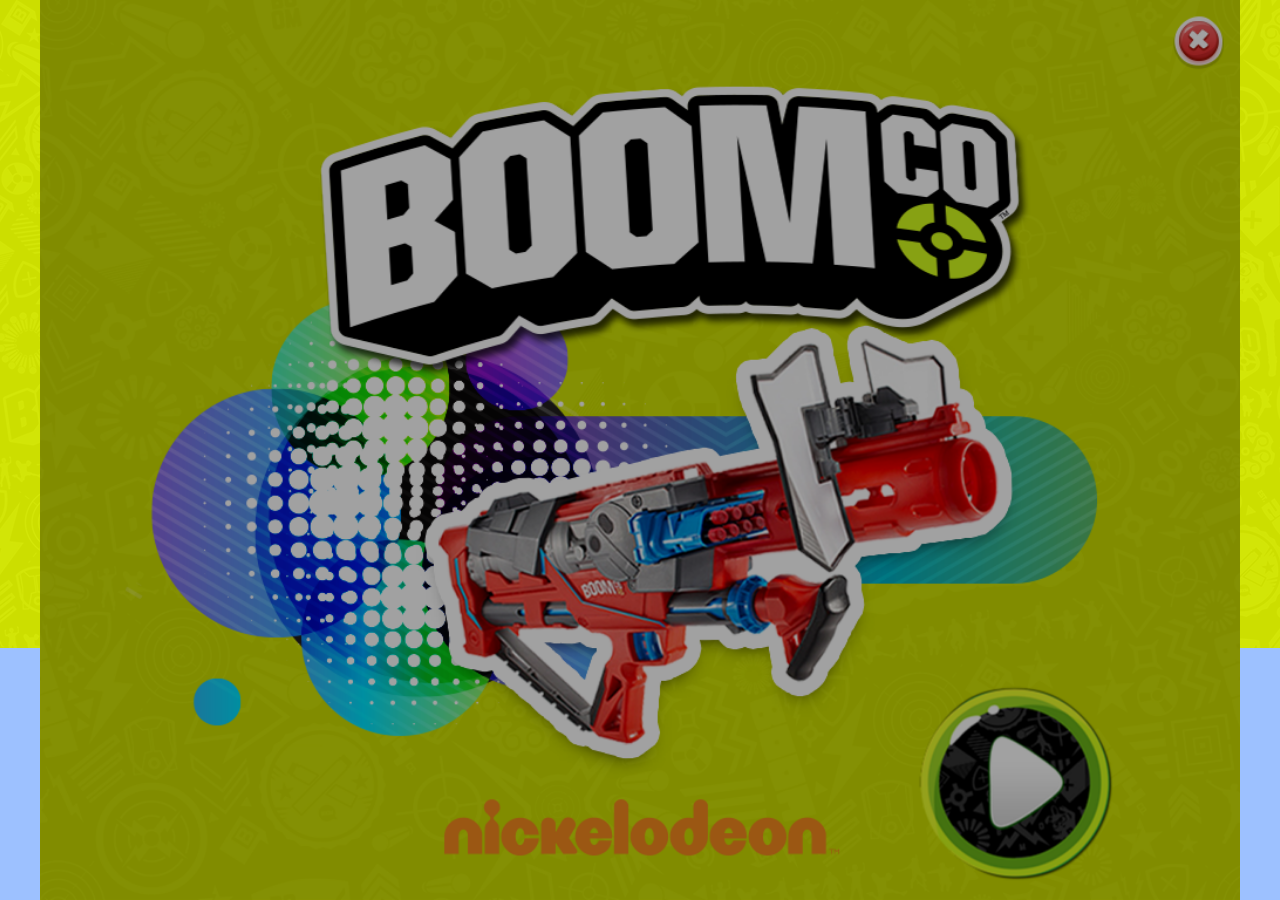
==== commit 5840c1d2: "db events working" ====
--- a/index.html
+++ b/index.html
@@ -36,7 +36,6 @@
 	<script type="text/javascript" src="js/CScoreText.js"></script>
 
     <script src="https://cdn.firebase.com/js/client/2.2.7/firebase.js"></script>
-    <script type="text/javascript" src="js/ranking.js"></script>
         
     </head>
     <body ondragstart="return false;" ondrop="return false;" >
@@ -84,6 +83,6 @@
 
         </script>
         <canvas id="canvas" class='ani_hack' width="1024" height="768"> </canvas>
-
+        
     </body>
 </html>
--- a/css/main.css
+++ b/css/main.css
@@ -14,7 +14,7 @@
     background-color: #9dc1ff;
     background-repeat: repeat-x;
     background-position: top;
-    background-image: url(../sprites/bg_tile.jpg);    
+    background-image: url(../images/back-website.png);    
 }
 
 * {
--- a/css/vex-theme-flat-attack.css
+++ b/css/vex-theme-flat-attack.css
@@ -259,8 +259,8 @@
 .vex.vex-theme-flat-attack .vex-content {
   font-family: "Helvetica Neue", sans-serif;
   font-weight: 200;
-  background: white;
-  color: #444444;
+  background: #f16f00;
+  color: white;
   padding: 2em 2em 3em 2em;
   line-height: 1.5em;
   position: relative;
@@ -295,7 +295,7 @@
   top: 0;
   right: 0;
   color: white;
-  background: #666666;
+  background: #68338f;
 }
 /* line 85, ../sass/vex-theme-flat-attack.sass */
 .vex.vex-theme-flat-attack .vex-dialog-form .vex-dialog-message {
@@ -371,7 +371,7 @@
 }
 /* line 133, ../sass/vex-theme-flat-attack.sass */
 .vex.vex-theme-flat-attack .vex-dialog-button.vex-dialog-button-primary {
-  background: #666666;
+  background: #68338f;
   color: white;
 }
 /* line 137, ../sass/vex-theme-flat-attack.sass */
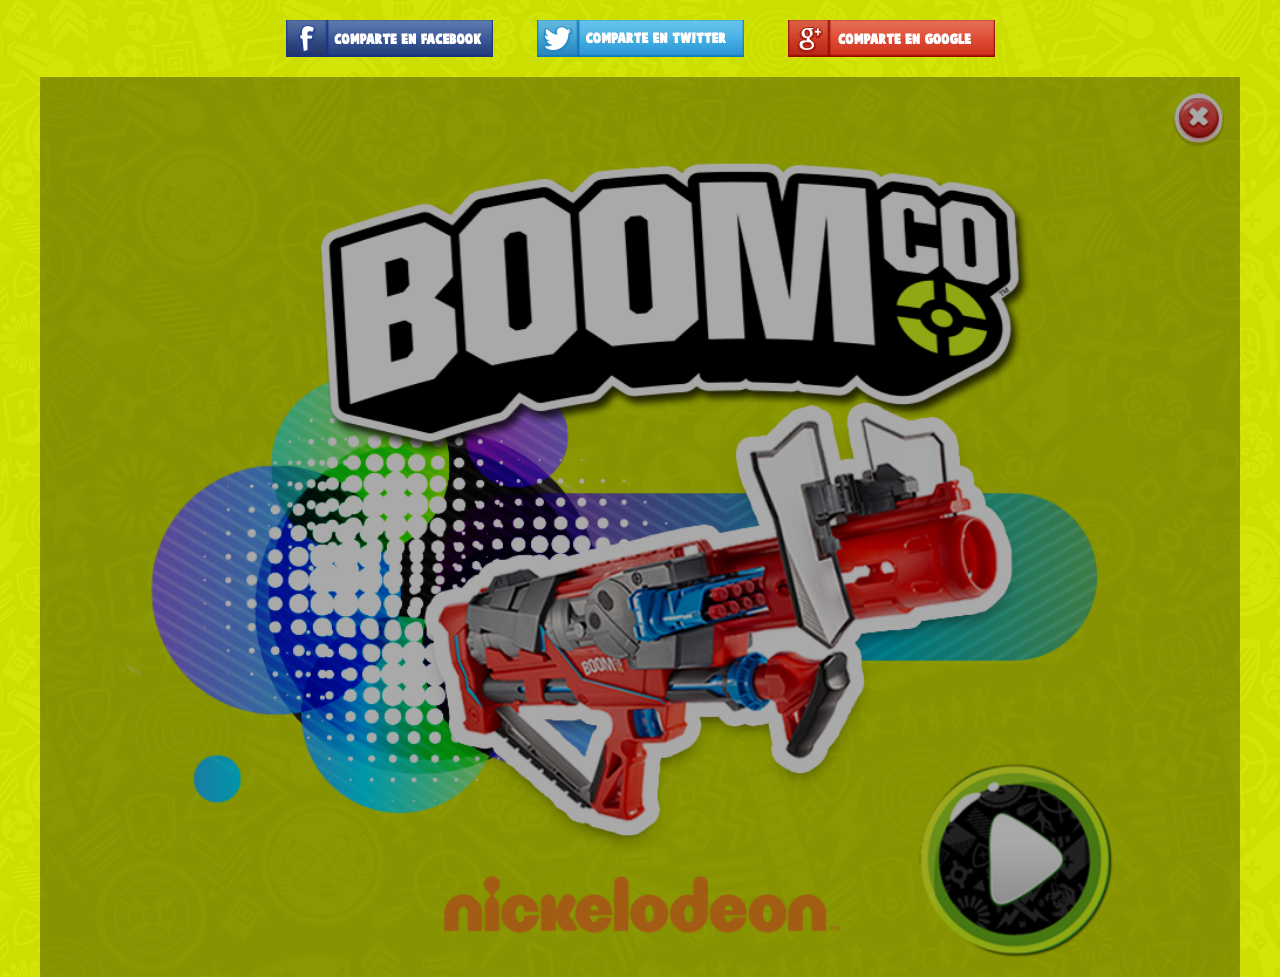
==== commit e92b96c5: "Share buttons working" ====
--- a/index.html
+++ b/index.html
@@ -36,10 +36,11 @@
 	<script type="text/javascript" src="js/CScoreText.js"></script>
 
     <script src="https://cdn.firebase.com/js/client/2.2.7/firebase.js"></script>
+    
         
     </head>
     <body ondragstart="return false;" ondrop="return false;" >
-	<div style="position: fixed; background-color: transparent; top: 0px; left: 0px; width: 100%; height: 100%"></div>
+	<!-- <div style="position: fixed; background-color: transparent; top: 0px; left: 0px; width: 100%; height: 100%"></div> -->
           <script>
             $(document).ready(function(){
                      var oMain = new CMain({
@@ -82,7 +83,25 @@
            });
 
         </script>
-        <canvas id="canvas" class='ani_hack' width="1024" height="768"> </canvas>
+        <center>
+
+
+
+            <a id="fb" target="_blank"><img alt="comparte en facebook" src="../images/facebook.png"/></a>
+
+
+            <a id="tw" target="_blank"><img alt="comparte en twitter" src="../images/twitter.png"/></a>
+
+            <a id="gp" target="_blank"><img alt="comparte en google plus" src="../images/google+.png"/></a>
+
+            <canvas id="canvas" class='ani_hack' width="1024" height="768"> </canvas>
+
+            
+
+        </center>
+
         
+
+        <script type="text/javascript" src="js/sharer.js"></script>
     </body>
 </html>
--- a/css/main.css
+++ b/css/main.css
@@ -12,7 +12,7 @@
 
 body{
     background-color: #9dc1ff;
-    background-repeat: repeat-x;
+    background-repeat: repeat;
     background-position: top;
     background-image: url(../images/back-website.png);    
 }
@@ -25,6 +25,11 @@
     -webkit-user-select: none;
 }
 
+a {
+    display:inline-block;
+    margin:20px;
+}
+
 ::selection { background: transparent;color:inherit; }
 ::-moz-selection { background: transparent;color:inherit; }
 
@@ -32,7 +37,7 @@
     width:768px;
     height: 1024px;
     
-    position: absolute;
+    display:block;
     
     
 }
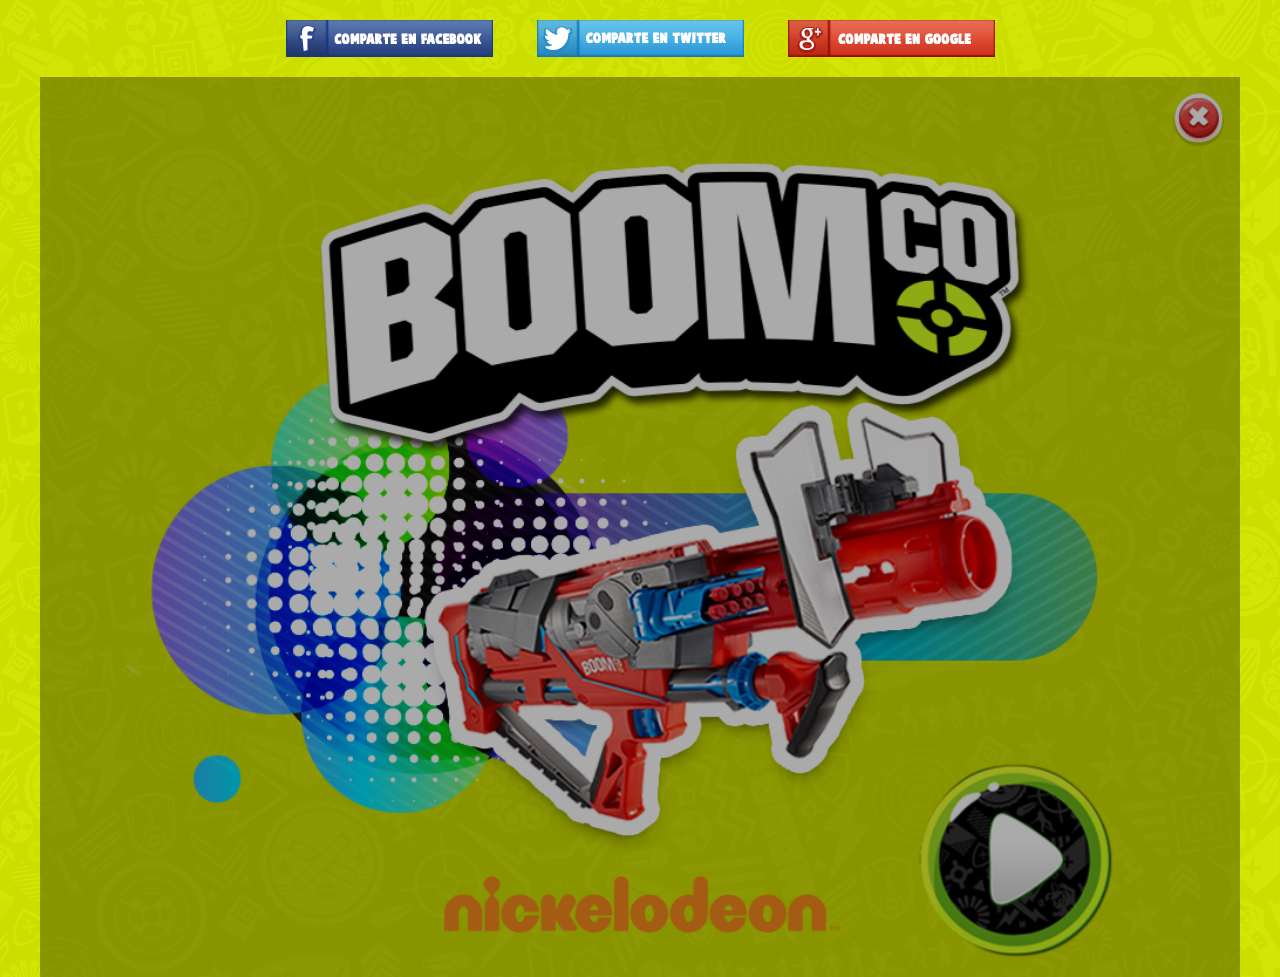
==== commit 23199664: "share buttons reference" ====
--- a/index.html
+++ b/index.html
@@ -16,6 +16,7 @@
         <script type="text/javascript" src="js/vex.js"></script>
         <script type="text/javascript" src="js/vex.dialog.min.js"></script>
         <script>vex.defaultOptions.className = 'vex-theme-flat-attack';</script>
+        <script src="https://cdn.firebase.com/js/client/2.2.7/firebase.js"></script>
 
         <script type="text/javascript" src="js/ctl_utils.js"></script>
         <script type="text/javascript" src="js/sprite_lib.js"></script>
@@ -35,7 +36,7 @@
 	<script type="text/javascript" src="js/CScope.js"></script>
 	<script type="text/javascript" src="js/CScoreText.js"></script>
 
-    <script src="https://cdn.firebase.com/js/client/2.2.7/firebase.js"></script>
+    
     
         
     </head>
@@ -87,12 +88,12 @@
 
 
 
-            <a id="fb" target="_blank"><img alt="comparte en facebook" src="../images/facebook.png"/></a>
+            <a id="fb" target="_blank"><img alt="comparte en facebook" src="./images/facebook.png"/></a>
 
 
-            <a id="tw" target="_blank"><img alt="comparte en twitter" src="../images/twitter.png"/></a>
+            <a id="tw" target="_blank"><img alt="comparte en twitter" src="./images/twitter.png"/></a>
 
-            <a id="gp" target="_blank"><img alt="comparte en google plus" src="../images/google+.png"/></a>
+            <a id="gp" target="_blank"><img alt="comparte en google plus" src="./images/google+.png"/></a>
 
             <canvas id="canvas" class='ani_hack' width="1024" height="768"> </canvas>
 
